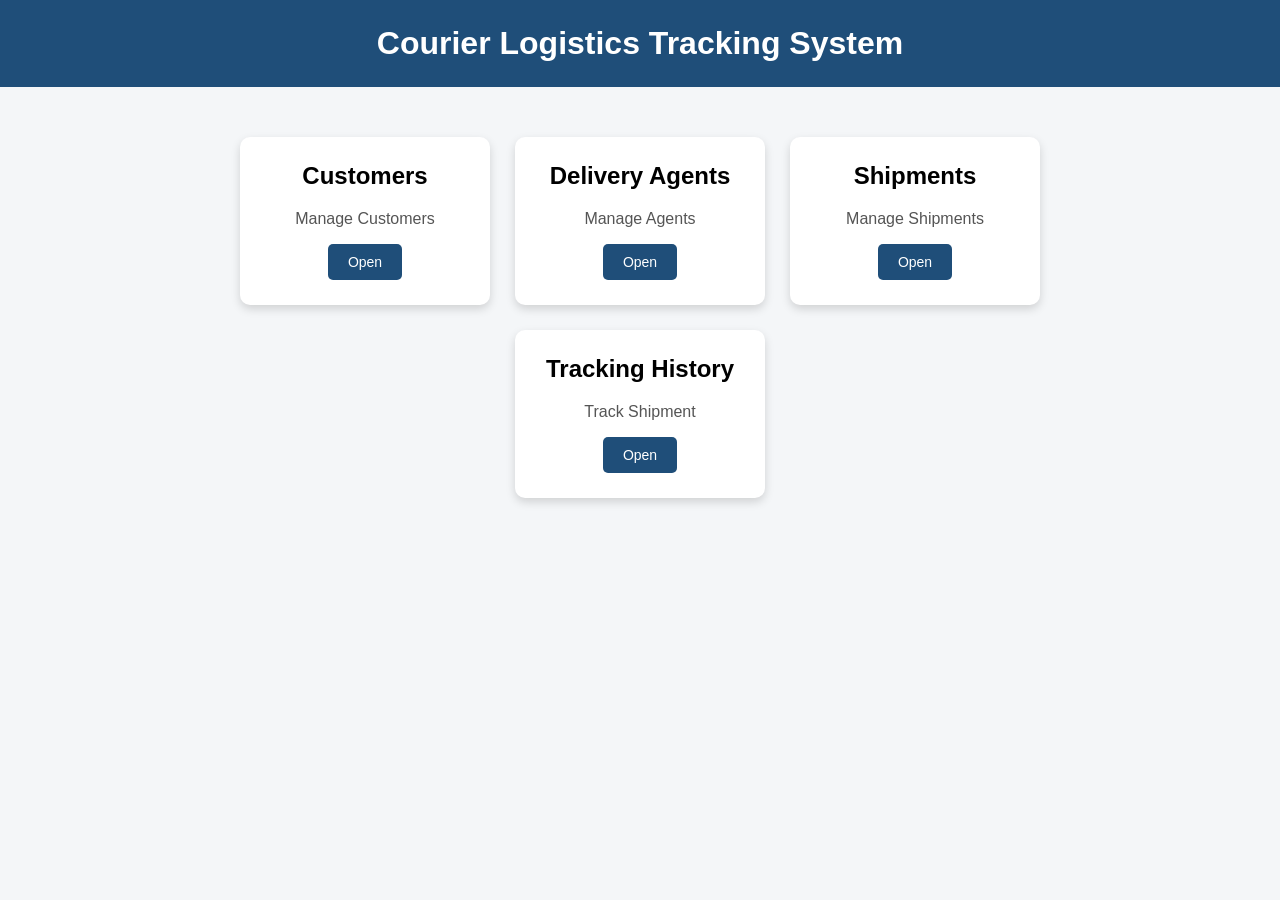
==== src/main/resources/static/index.html @ 7124e4a4 "start Integration part" ====
<!DOCTYPE html>
<html lang="en">

<head>
    <meta charset="UTF-8">
    <title>Courier Logistics Tracking System</title>

    <link rel="stylesheet" href="css/style.css">
</head>

<body>

    <header>
        <h1>Courier Logistics Tracking System</h1>
    </header>

    <div class="container">

        <div class="card">
            <h2>Customers</h2>
            <p>Manage Customers</p>
            <a href="customers.html">
                <button>Open</button>
            </a>
        </div>

        <div class="card">
            <h2>Delivery Agents</h2>
            <p>Manage Agents</p>
            <a href="delivery-agents.html">
                <button>Open</button>
            </a>
        </div>

        <div class="card">
            <h2>Shipments</h2>
            <p>Manage Shipments</p>
            <a href="shipments.html">
                <button>Open</button>
            </a>
        </div>

        <div class="card">
            <h2>Tracking History</h2>
            <p>Track Shipment</p>
            <a href="tracking-history.html">
                <button>Open</button>
            </a>
        </div>

    </div>

</body>

</html>
---- src/main/resources/static/css/style.css ----
/* General Page */

body {
    font-family: Arial, sans-serif;
    margin: 0;
    padding: 0;
    background-color: #f4f6f8;
    text-align: center;
}

/* Header */

header {
    background-color: #1f4e79;
    color: white;
    padding: 25px;
}

h1 {
    margin: 0;
}

/* Dashboard */

.container {
    display: flex;
    justify-content: center;
    flex-wrap: wrap;
    gap: 25px;
    margin: 50px auto;
    max-width: 1000px;
}

/* Cards */

.card {
    background-color: white;
    width: 200px;
    padding: 25px;
    border-radius: 10px;
    box-shadow: 0 4px 10px rgba(0, 0, 0, 0.15);
}

.card h2 {
    margin-top: 0;
}

.card p {
    color: #555;
}

/* Buttons */

button {
    background-color: #1f4e79;
    color: white;
    border: none;
    padding: 10px 20px;
    border-radius: 5px;
    cursor: pointer;
    font-size: 14px;
}

button:hover {
    background-color: #163a5c;
}

/* Form Tables */

table {
    margin: 30px auto;
    border-collapse: collapse;
}

td {
    padding: 10px;
}

/* Input */

input,
select {
    padding: 8px;
    width: 220px;
    border: 1px solid #ccc;
    border-radius: 4px;
}

/* Data Tables */

table[border="1"] {
    background-color: white;
}

table[border="1"] th,
table[border="1"] td {
    padding: 10px 15px;
}

table[border="1"] th {
    background-color: #1f4e79;
    color: white;
}
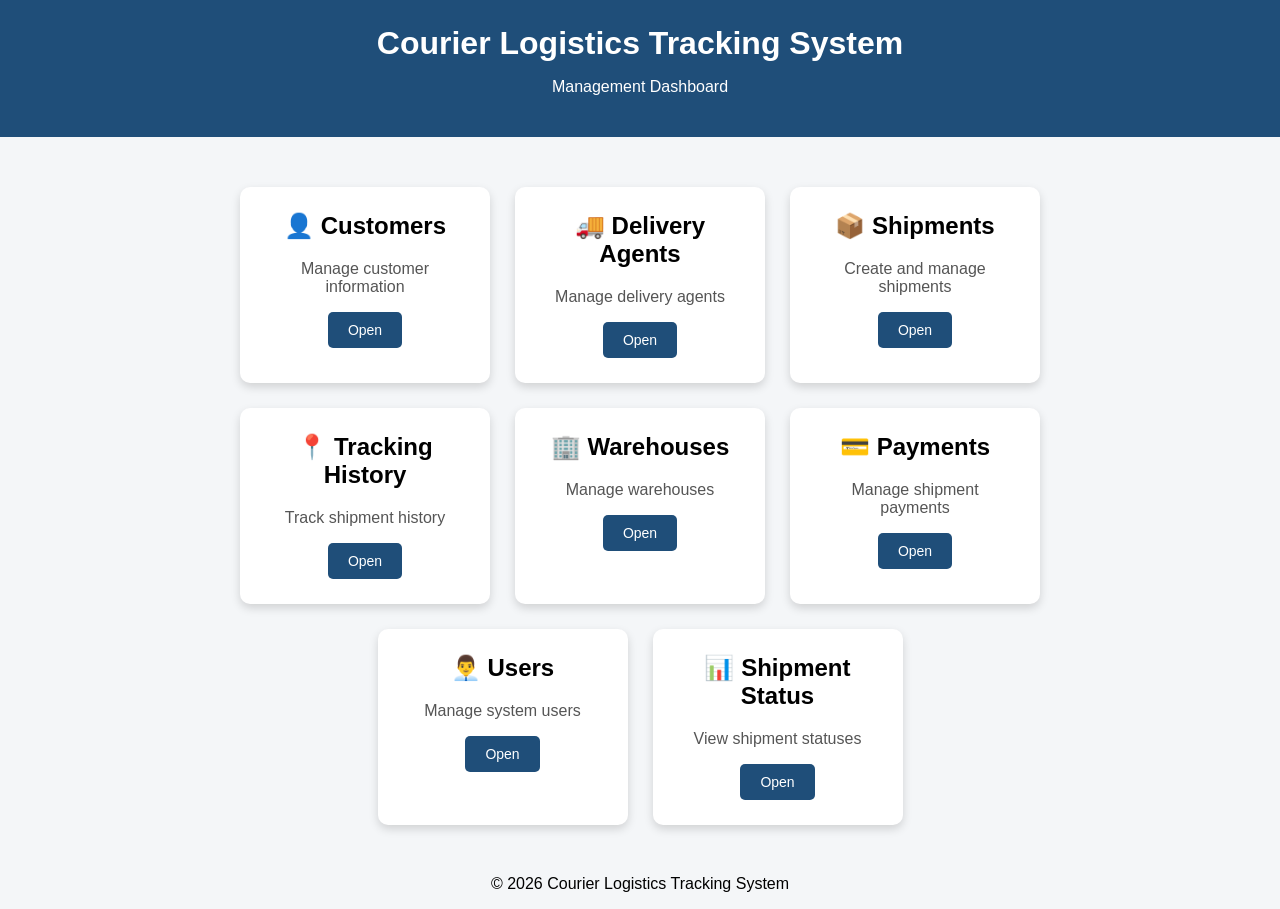
==== commit 11fc674d: "worked on ui frontend" ====
--- a/src/main/resources/static/index.html
+++ b/src/main/resources/static/index.html
@@ -2,53 +2,177 @@
 <html lang="en">
 
 <head>
+
     <meta charset="UTF-8">
+
+    <meta name="viewport" content="width=device-width, initial-scale=1.0">
+
     <title>Courier Logistics Tracking System</title>
 
     <link rel="stylesheet" href="css/style.css">
+
 </head>
+
 
 <body>
 
-    <header>
-        <h1>Courier Logistics Tracking System</h1>
-    </header>
+<header>
 
-    <div class="container">
+    <h1>Courier Logistics Tracking System</h1>
 
-        <div class="card">
-            <h2>Customers</h2>
-            <p>Manage Customers</p>
-            <a href="customers.html">
-                <button>Open</button>
-            </a>
-        </div>
+    <p>Management Dashboard</p>
 
-        <div class="card">
-            <h2>Delivery Agents</h2>
-            <p>Manage Agents</p>
-            <a href="delivery-agents.html">
-                <button>Open</button>
-            </a>
-        </div>
+</header>
 
-        <div class="card">
-            <h2>Shipments</h2>
-            <p>Manage Shipments</p>
-            <a href="shipments.html">
-                <button>Open</button>
-            </a>
-        </div>
 
-        <div class="card">
-            <h2>Tracking History</h2>
-            <p>Track Shipment</p>
-            <a href="tracking-history.html">
-                <button>Open</button>
-            </a>
-        </div>
+<div class="container">
+
+
+    <!-- Customers -->
+
+    <div class="card">
+
+        <h2>👤 Customers</h2>
+
+        <p>Manage customer information</p>
+
+        <a href="customers.html">
+
+            <button>Open</button>
+
+        </a>
 
     </div>
+
+
+    <!-- Delivery Agents -->
+
+    <div class="card">
+
+        <h2>🚚 Delivery Agents</h2>
+
+        <p>Manage delivery agents</p>
+
+        <a href="delivery-agents.html">
+
+            <button>Open</button>
+
+        </a>
+
+    </div>
+
+
+    <!-- Shipments -->
+
+    <div class="card">
+
+        <h2>📦 Shipments</h2>
+
+        <p>Create and manage shipments</p>
+
+        <a href="shipments.html">
+
+            <button>Open</button>
+
+        </a>
+
+    </div>
+
+
+    <!-- Tracking -->
+
+    <div class="card">
+
+        <h2>📍 Tracking History</h2>
+
+        <p>Track shipment history</p>
+
+        <a href="tracking-history.html">
+
+            <button>Open</button>
+
+        </a>
+
+    </div>
+
+
+    <!-- Warehouse -->
+
+    <div class="card">
+
+        <h2>🏢 Warehouses</h2>
+
+        <p>Manage warehouses</p>
+
+        <a href="warehouse.html">
+
+            <button>Open</button>
+
+        </a>
+
+    </div>
+
+
+    <!-- Payment -->
+
+    <div class="card">
+
+        <h2>💳 Payments</h2>
+
+        <p>Manage shipment payments</p>
+
+        <a href="payment.html">
+
+            <button>Open</button>
+
+        </a>
+
+    </div>
+
+
+    <!-- Users -->
+
+    <div class="card">
+
+        <h2>👨‍💼 Users</h2>
+
+        <p>Manage system users</p>
+
+        <a href="users.html">
+
+            <button>Open</button>
+
+        </a>
+
+    </div>
+
+
+    <!-- Shipment Status -->
+
+    <div class="card">
+
+        <h2>📊 Shipment Status</h2>
+
+        <p>View shipment statuses</p>
+
+        <a href="shipment-status.html">
+
+            <button>Open</button>
+
+        </a>
+
+    </div>
+
+
+</div>
+
+
+<footer>
+
+    <p>© 2026 Courier Logistics Tracking System</p>
+
+</footer>
+
 
 </body>
 
